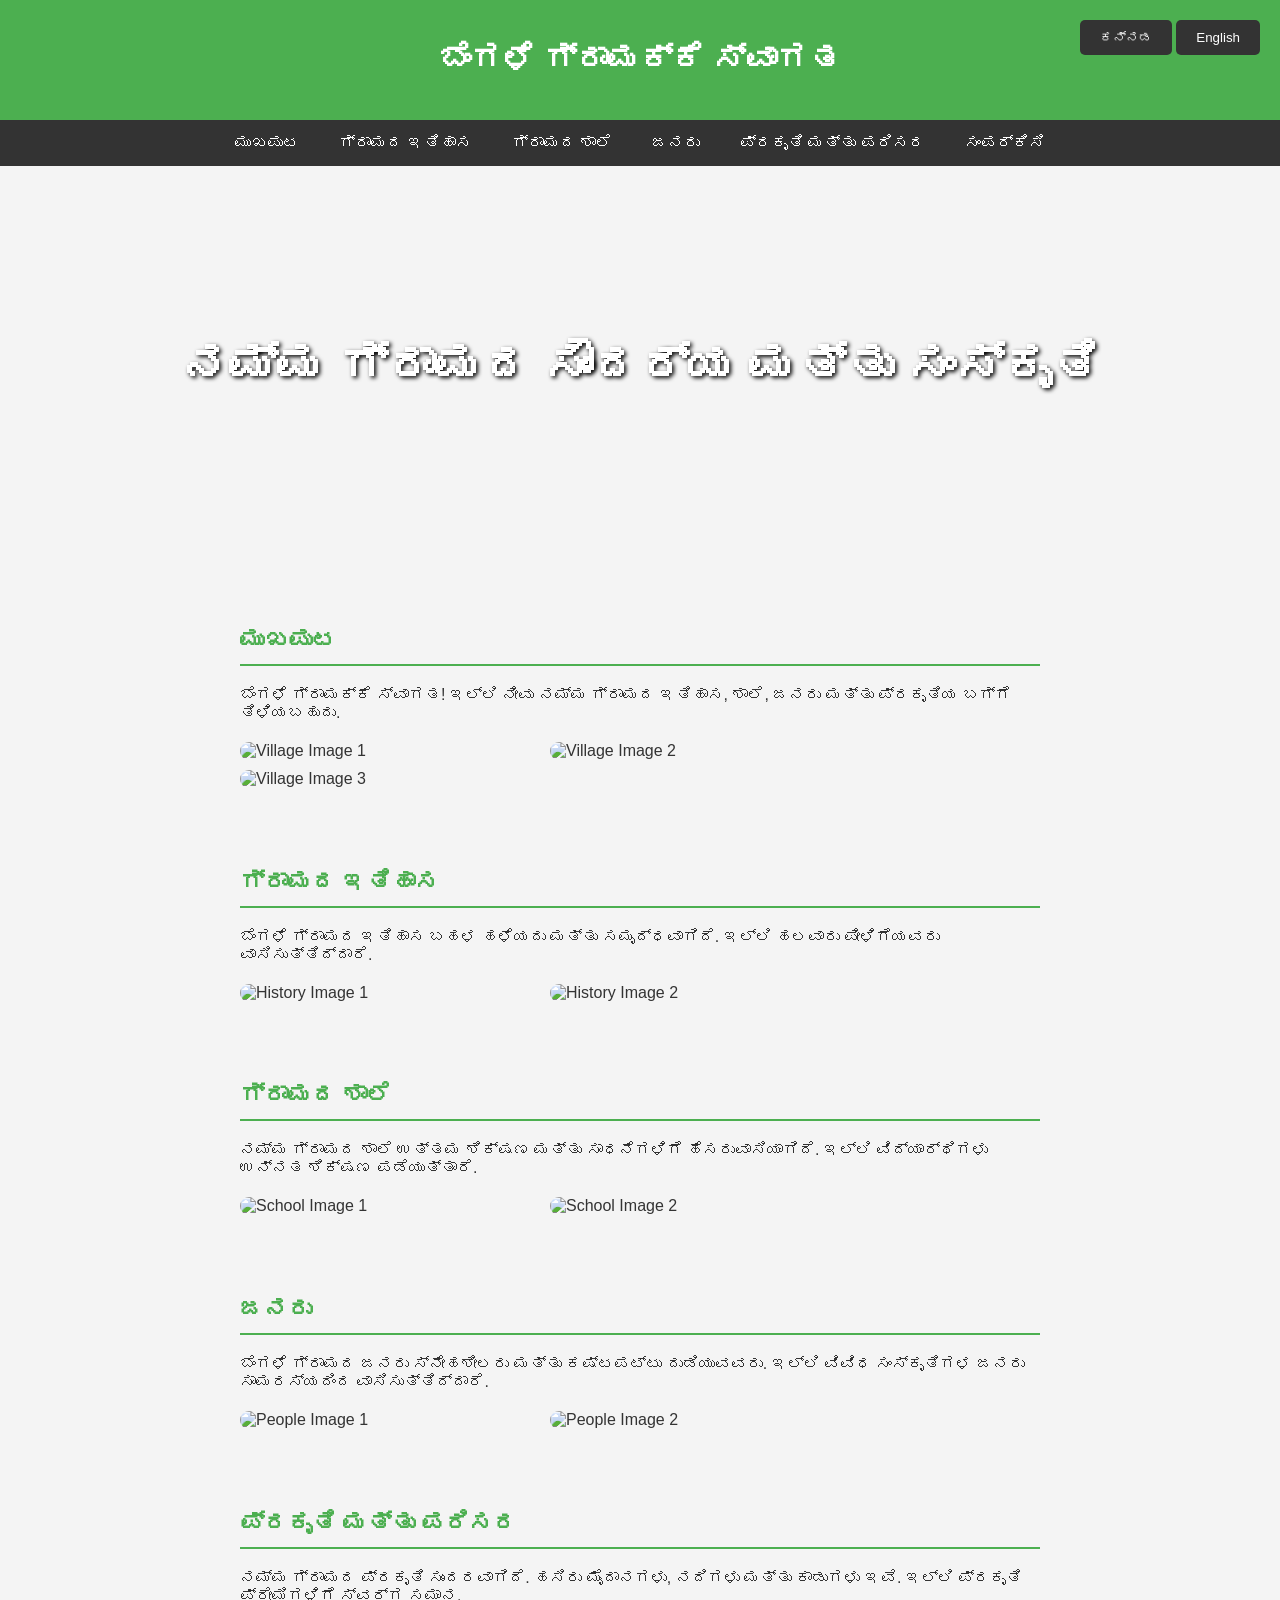
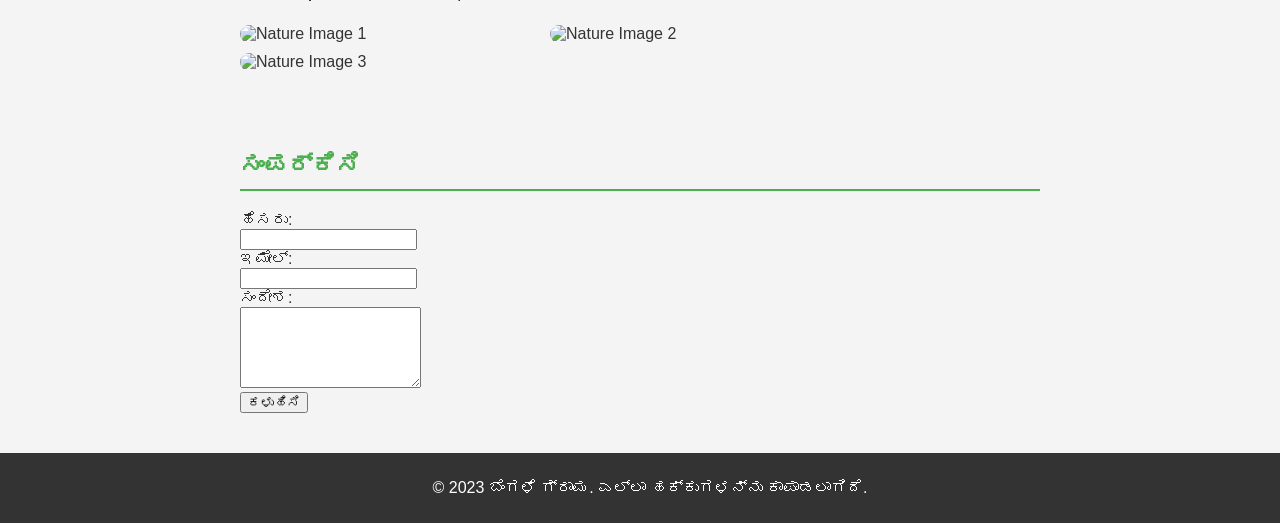
==== Bengle/index.html @ dea1bc37 "Update index.html" ====
<!DOCTYPE html>
<html lang="kn">
<head>
  <meta charset="UTF-8">
  <meta name="viewport" content="width=device-width, initial-scale=1.0">
  <title>ಬೆಂಗಳೆ ಗ್ರಾಮ | Bengale Village</title>
  <style>
    body {
      font-family: 'Noto Sans Kannada', sans-serif;
      margin: 0;
      padding: 0;
      background-color: #f4f4f4;
      color: #333;
    }
    header {
      background-color: #4CAF50;
      color: white;
      padding: 20px;
      text-align: center;
      position: relative;
    }
    .language-toggle {
      position: absolute;
      top: 20px;
      right: 20px;
    }
    .language-toggle button {
      background-color: #333;
      color: white;
      border: none;
      padding: 10px 20px;
      cursor: pointer;
      border-radius: 5px;
    }
    .language-toggle button:hover {
      background-color: #575757;
    }
    nav {
      display: flex;
      justify-content: center;
      background-color: #333;
      flex-wrap: wrap;
    }
    nav a {
      color: white;
      padding: 14px 20px;
      text-decoration: none;
      text-align: center;
    }
    nav a:hover {
      background-color: #575757;
    }
    .hero-image {
      background-image: url('https://via.placeholder.com/1200x400'); /* Replace with village image */
      height: 400px;
      background-size: cover;
      background-position: center;
      display: flex;
      align-items: center;
      justify-content: center;
      color: white;
      font-size: 2em;
      text-shadow: 2px 2px 4px #000;
    }
    section {
      padding: 20px;
      margin: 20px auto;
      max-width: 800px;
    }
    section h2 {
      color: #4CAF50;
      border-bottom: 2px solid #4CAF50;
      padding-bottom: 10px;
    }
    .image-grid {
      display: flex;
      flex-wrap: wrap;
      gap: 10px;
      margin-top: 20px;
    }
    .image-grid img {
      width: 100%;
      max-width: 300px;
      height: auto;
      border-radius: 10px;
    }
    footer {
      background-color: #333;
      color: white;
      text-align: center;
      padding: 10px;
      width: 100%;
    }
  </style>
</head>
<body>
  <header>
    <h1 id="welcome-title">ಬೆಂಗಳೆ ಗ್ರಾಮಕ್ಕೆ ಸ್ವಾಗತ</h1>
    <div class="language-toggle">
      <button onclick="toggleLanguage('kn')">ಕನ್ನಡ</button>
      <button onclick="toggleLanguage('en')">English</button>
    </div>
  </header>
  <nav>
    <a href="#home" id="nav-home">ಮುಖಪುಟ</a>
    <a href="#history" id="nav-history">ಗ್ರಾಮದ ಇತಿಹಾಸ</a>
    <a href="#school" id="nav-school">ಗ್ರಾಮದ ಶಾಲೆ</a>
    <a href="#people" id="nav-people">ಜನರು</a>
    <a href="#nature" id="nav-nature">ಪ್ರಕೃತಿ ಮತ್ತು ಪರಿಸರ</a>
    <a href="#contact" id="nav-contact">ಸಂಪರ್ಕಿಸಿ</a>
  </nav>
  <div class="hero-image">
    <h2 id="hero-text">ನಮ್ಮ ಗ್ರಾಮದ ಸೌಂದರ್ಯ ಮತ್ತು ಸಂಸ್ಕೃತಿ</h2>
  </div>
  <section id="home">
    <h2 id="home-title">ಮುಖಪುಟ</h2>
    <p id="home-text">ಬೆಂಗಲೆ ಗ್ರಾಮಕ್ಕೆ ಸ್ವಾಗತ! ಇಲ್ಲಿ ನೀವು ನಮ್ಮ ಗ್ರಾಮದ ಇತಿಹಾಸ, ಶಾಲೆ, ಜನರು ಮತ್ತು ಪ್ರಕೃತಿಯ ಬಗ್ಗೆ ತಿಳಿಯಬಹುದು.</p>
    <div class="image-grid">
      <img src="https://via.placeholder.com/300x200" alt="Village Image 1">
      <img src="https://via.placeholder.com/300x200" alt="Village Image 2">
      <img src="https://via.placeholder.com/300x200" alt="Village Image 3">
    </div>
  </section>
  <section id="history">
    <h2 id="history-title">ಗ್ರಾಮದ ಇತಿಹಾಸ</h2>
    <p id="history-text">ಬೆಂಗಳೆ ಗ್ರಾಮದ ಇತಿಹಾಸ ಬಹಳ ಹಳೆಯದು ಮತ್ತು ಸಮೃದ್ಧವಾಗಿದೆ. ಇಲ್ಲಿ ಹಲವಾರು ಪೀಳಿಗೆಯವರು ವಾಸಿಸುತ್ತಿದ್ದಾರೆ.</p>
    <div class="image-grid">
      <img src="https://via.placeholder.com/300x200" alt="History Image 1">
      <img src="https://via.placeholder.com/300x200" alt="History Image 2">
    </div>
  </section>
  <section id="school">
    <h2 id="school-title">ಗ್ರಾಮದ ಶಾಲೆ</h2>
    <p id="school-text">ನಮ್ಮ ಗ್ರಾಮದ ಶಾಲೆ ಉತ್ತಮ ಶಿಕ್ಷಣ ಮತ್ತು ಸಾಧನೆಗಳಿಗೆ ಹೆಸರುವಾಸಿಯಾಗಿದೆ. ಇಲ್ಲಿ ವಿದ್ಯಾರ್ಥಿಗಳು ಉನ್ನತ ಶಿಕ್ಷಣ ಪಡೆಯುತ್ತಾರೆ.</p>
    <div class="image-grid">
      <img src="https://via.placeholder.com/300x200" alt="School Image 1">
      <img src="https://via.placeholder.com/300x200" alt="School Image 2">
    </div>
  </section>
  <section id="people">
    <h2 id="people-title">ಜನರು</h2>
    <p id="people-text">ಬೆಂಗಳೆ  ಗ್ರಾಮದ ಜನರು ಸ್ನೇಹಶೀಲರು ಮತ್ತು ಕಷ್ಟಪಟ್ಟು ದುಡಿಯುವವರು. ಇಲ್ಲಿ ವಿವಿಧ ಸಂಸ್ಕೃತಿಗಳ ಜನರು ಸಾಮರಸ್ಯದಿಂದ ವಾಸಿಸುತ್ತಿದ್ದಾರೆ.</p>
    <div class="image-grid">
      <img src="https://via.placeholder.com/300x200" alt="People Image 1">
      <img src="https://via.placeholder.com/300x200" alt="People Image 2">
    </div>
  </section>
  <section id="nature">
    <h2 id="nature-title">ಪ್ರಕೃತಿ ಮತ್ತು ಪರಿಸರ</h2>
    <p id="nature-text">ನಮ್ಮ ಗ್ರಾಮದ ಪ್ರಕೃತಿ ಸುಂದರವಾಗಿದೆ. ಹಸಿರು ಮೈದಾನಗಳು, ನದಿಗಳು ಮತ್ತು ಕಾಡುಗಳು ಇವೆ. ಇಲ್ಲಿ ಪ್ರಕೃತಿ ಪ್ರೇಮಿಗಳಿಗೆ ಸ್ವರ್ಗ ಸಮಾನ.</p>
    <div class="image-grid">
      <img src="https://via.placeholder.com/300x200" alt="Nature Image 1">
      <img src="https://via.placeholder.com/300x200" alt="Nature Image 2">
      <img src="https://via.placeholder.com/300x200" alt="Nature Image 3">
    </div>
  </section>
  <section id="contact">
    <h2 id="contact-title">ಸಂಪರ್ಕಿಸಿ</h2>
    <form>
      <label for="name" id="label-name">ಹೆಸರು:</label><br>
      <input type="text" id="name" name="name" required><br>
      <label for="email" id="label-email">ಇಮೇಲ್:</label><br>
      <input type="email" id="email" name="email" required><br>
      <label for="message" id="label-message">ಸಂದೇಶ:</label><br>
      <textarea id="message" name="message" rows="5" required></textarea><br>
      <input type="submit" id="submit-button" value="ಕಳುಹಿಸಿ">
    </form>
  </section>
  <footer>
    <p id="footer-text">&copy; 2023 ಬೆಂಗಳೆ  ಗ್ರಾಮ. ಎಲ್ಲಾ ಹಕ್ಕುಗಳನ್ನು ಕಾಪಾಡಲಾಗಿದೆ.</p>
  </footer>

  <script>
    // Language content
    const content = {
      kn: {
        welcomeTitle: "ಬೆಂಗಳೆ ಗ್ರಾಮಕ್ಕೆ ಸ್ವಾಗತ",
        heroText: "ನಮ್ಮ ಗ್ರಾಮದ ಸೌಂದರ್ಯ ಮತ್ತು ಸಂಸ್ಕೃತಿ",
        navHome: "ಮುಖಪುಟ",
        navHistory: "ಗ್ರಾಮದ ಇತಿಹಾಸ",
        navSchool: "ಗ್ರಾಮದ ಶಾಲೆ",
        navPeople: "ಜನರು",
        navNature: "ಪ್ರಕೃತಿ ಮತ್ತು ಪರಿಸರ",
        navContact: "ಸಂಪರ್ಕಿಸಿ",
        homeTitle: "ಮುಖಪುಟ",
        homeText: "ಬೆಂಗಳೆ ಗ್ರಾಮಕ್ಕೆ ಸ್ವಾಗತ! ಇಲ್ಲಿ ನೀವು ನಮ್ಮ ಗ್ರಾಮದ ಇತಿಹಾಸ, ಶಾಲೆ, ಜನರು ಮತ್ತು ಪ್ರಕೃತಿಯ ಬಗ್ಗೆ ತಿಳಿಯಬಹುದು.",
        historyTitle: "ಗ್ರಾಮದ ಇತಿಹಾಸ",
        historyText: "ಬೆಂಗಳೆ ಗ್ರಾಮದ ಇತಿಹಾಸ ಬಹಳ ಹಳೆಯದು ಮತ್ತು ಸಮೃದ್ಧವಾಗಿದೆ. ಇಲ್ಲಿ ಹಲವಾರು ಪೀಳಿಗೆಯವರು ವಾಸಿಸುತ್ತಿದ್ದಾರೆ.",
        schoolTitle: "ಗ್ರಾಮದ ಶಾಲೆ",
        schoolText: "ನಮ್ಮ ಗ್ರಾಮದ ಶಾಲೆ ಉತ್ತಮ ಶಿಕ್ಷಣ ಮತ್ತು ಸಾಧನೆಗಳಿಗೆ ಹೆಸರುವಾಸಿಯಾಗಿದೆ. ಇಲ್ಲಿ ವಿದ್ಯಾರ್ಥಿಗಳು ಉನ್ನತ ಶಿಕ್ಷಣ ಪಡೆಯುತ್ತಾರೆ.",
        peopleTitle: "ಜನರು",
        peopleText: "ಬೆಂಗಳೆ ಗ್ರಾಮದ ಜನರು ಸ್ನೇಹಶೀಲರು ಮತ್ತು ಕಷ್ಟಪಟ್ಟು ದುಡಿಯುವವರು. ಇಲ್ಲಿ ವಿವಿಧ ಸಂಸ್ಕೃತಿಗಳ ಜನರು ಸಾಮರಸ್ಯದಿಂದ ವಾಸಿಸುತ್ತಿದ್ದಾರೆ.",
        natureTitle: "ಪ್ರಕೃತಿ ಮತ್ತು ಪರಿಸರ",
        natureText: "ನಮ್ಮ ಗ್ರಾಮದ ಪ್ರಕೃತಿ ಸುಂದರವಾಗಿದೆ. ಹಸಿರು ಮೈದಾನಗಳು, ನದಿಗಳು ಮತ್ತು ಕಾಡುಗಳು ಇವೆ. ಇಲ್ಲಿ ಪ್ರಕೃತಿ ಪ್ರೇಮಿಗಳಿಗೆ ಸ್ವರ್ಗ ಸಮಾನ.",
        contactTitle: "ಸಂಪರ್ಕಿಸಿ",
        labelName: "ಹೆಸರು:",
        labelEmail: "ಇಮೇಲ್:",
        labelMessage: "ಸಂದೇಶ:",
        submitButton: "ಕಳುಹಿಸಿ",
        footerText: "&copy; 2023 ಬೆಂಗಳೆ ಗ್ರಾಮ. ಎಲ್ಲಾ ಹಕ್ಕುಗಳನ್ನು ಕಾಪಾಡಲಾಗಿದೆ."
      },
      en: {
        welcomeTitle: "Welcome to Bengale Village",
        heroText: "The Beauty and Culture of Our Village",
        navHome: "Home",
        navHistory: "Village History",
        navSchool: "Village School",
        navPeople: "People",
        navNature: "Nature and Environment",
        navContact: "Contact Us",
        homeTitle: "Home",
        homeText: "Welcome to Bengale Village! Here you can learn about our village's history, school, people, and nature.",
        historyTitle: "Village History",
        historyText: "The history of Bengale Village is very old and rich. Many generations have lived here.",
        schoolTitle: "Village School",
        schoolText: "Our village school is renowned for its excellent education and achievements. Students receive high-quality education here.",
        peopleTitle: "People",
        peopleText: "The people of Bengale Village are friendly and hardworking. People from various cultures live here in harmony.",
        natureTitle: "Nature and Environment",
        natureText: "The nature of our village is beautiful. There are green fields, rivers, and forests. It's a paradise for nature lovers.",
        contactTitle: "Contact Us",
        labelName: "Name:",
        labelEmail: "Email:",
        labelMessage: "Message:",
        submitButton: "Submit",
        footerText: "&copy; 2023 Bengale Village. All rights reserved."
      }
    };

    // Function to toggle language
    function toggleLanguage(lang) {
      document.documentElement.lang = lang;
      document.getElementById("welcome-title").textContent = content[lang].welcomeTitle;
      document.getElementById("hero-text").textContent = content[lang].heroText;
      document.getElementById("nav-home").textContent = content[lang].navHome;
      document.getElementById("nav-history").textContent = content[lang].navHistory;
      document.getElementById("nav-school").textContent = content[lang].navSchool;
      document.getElementById("nav-people").textContent = content[lang].navPeople;
      document.getElementById("nav-nature").textContent = content[lang].navNature;
      document.getElementById("nav-contact").textContent = content[lang].navContact;
      document.getElementById("home-title").textContent = content[lang].homeTitle;
      document.getElementById("home-text").textContent = content[lang].homeText;
      document.getElementById("history-title").textContent = content[lang].historyTitle;
      document.getElementById("history-text").textContent = content[lang].historyText;
      document.getElementById("school-title").textContent = content[lang].schoolTitle;
      document.getElementById("school-text").textContent = content[lang].schoolText;
      document.getElementById("people-title").textContent = content[lang].peopleTitle;
      document.getElementById("people-text").textContent = content[lang].peopleText;
      document.getElementById("nature-title").textContent = content[lang].natureTitle;
      document.getElementById("nature-text").textContent = content[lang].natureText;
      document.getElementById("contact-title").textContent = content[lang].contactTitle;
      document.getElementById("label-name").textContent = content[lang].labelName;
      document.getElementById("label-email").textContent = content[lang].labelEmail;
      document.getElementById("label-message").textContent = content[lang].labelMessage;
      document.getElementById("submit-button").value = content[lang].submitButton;
      document.getElementById("footer-text").innerHTML = content[lang].footerText;
    }

    // Default language
    toggleLanguage('kn');
  </script>
</body>
</html>
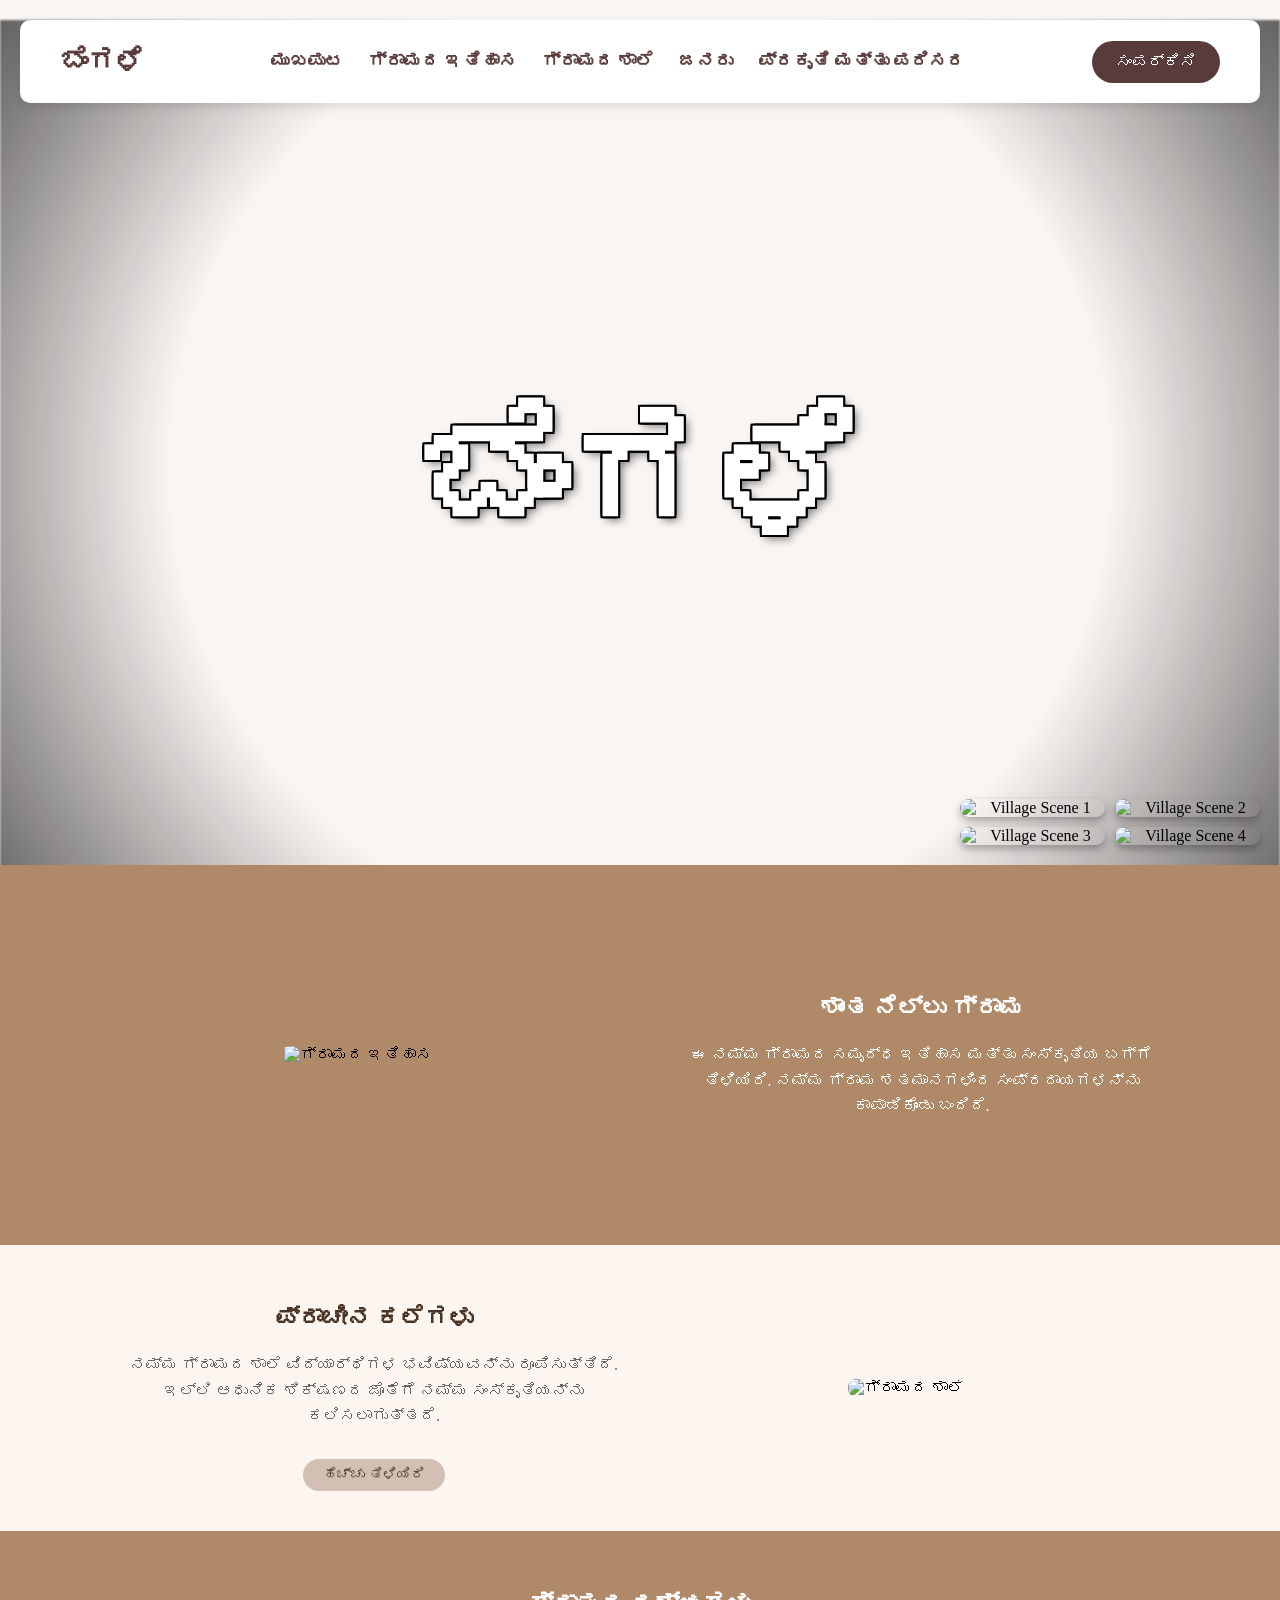
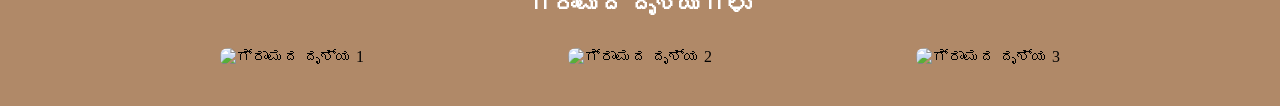
==== commit 5f1debef: "Rename index to index.html" ====
--- a/Bengle/index.html
+++ b/Bengle/index.html
@@ -1,263 +1,414 @@
 <!DOCTYPE html>
 <html lang="kn">
 <head>
-  <meta charset="UTF-8">
-  <meta name="viewport" content="width=device-width, initial-scale=1.0">
-  <title>ಬೆಂಗಳೆ ಗ್ರಾಮ | Bengale Village</title>
-  <style>
-    body {
-      font-family: 'Noto Sans Kannada', sans-serif;
-      margin: 0;
-      padding: 0;
-      background-color: #f4f4f4;
-      color: #333;
-    }
-    header {
-      background-color: #4CAF50;
-      color: white;
-      padding: 20px;
-      text-align: center;
-      position: relative;
-    }
-    .language-toggle {
-      position: absolute;
-      top: 20px;
-      right: 20px;
-    }
-    .language-toggle button {
-      background-color: #333;
-      color: white;
-      border: none;
-      padding: 10px 20px;
-      cursor: pointer;
-      border-radius: 5px;
-    }
-    .language-toggle button:hover {
-      background-color: #575757;
-    }
-    nav {
-      display: flex;
-      justify-content: center;
-      background-color: #333;
-      flex-wrap: wrap;
-    }
-    nav a {
-      color: white;
-      padding: 14px 20px;
-      text-decoration: none;
-      text-align: center;
-    }
-    nav a:hover {
-      background-color: #575757;
-    }
-    .hero-image {
-      background-image: url('https://via.placeholder.com/1200x400'); /* Replace with village image */
-      height: 400px;
-      background-size: cover;
-      background-position: center;
-      display: flex;
-      align-items: center;
-      justify-content: center;
-      color: white;
-      font-size: 2em;
-      text-shadow: 2px 2px 4px #000;
-    }
-    section {
-      padding: 20px;
-      margin: 20px auto;
-      max-width: 800px;
-    }
-    section h2 {
-      color: #4CAF50;
-      border-bottom: 2px solid #4CAF50;
-      padding-bottom: 10px;
-    }
-    .image-grid {
-      display: flex;
-      flex-wrap: wrap;
-      gap: 10px;
-      margin-top: 20px;
-    }
-    .image-grid img {
-      width: 100%;
-      max-width: 300px;
-      height: auto;
-      border-radius: 10px;
-    }
-    footer {
-      background-color: #333;
-      color: white;
-      text-align: center;
-      padding: 10px;
-      width: 100%;
-    }
-  </style>
+    <meta charset="UTF-8">
+    <meta name="viewport" content="width=device-width, initial-scale=1.0">
+    <title>ಬೆಂಗಳೆ - ನಮ್ಮ ಗ್ರಾಮದ ಸೌಂದರ್ಯ</title>
+    <link href="https://cdnjs.cloudflare.com/ajax/libs/playfair-display/4.0.0/playfair-display.css" rel="stylesheet">
+    <style>
+        body {
+            font-family: 'Playfair Display', serif;
+            margin: 0;
+            padding: 0;
+            background-color: #f9f5f3;
+            text-align: center;
+            position: relative;
+        }
+        
+        .background-image {
+            background: url('hero.jpg') no-repeat center center / cover;
+            position: absolute;
+            top: 0;
+            left: 0;
+            width: 100%;
+            height: 100vh;
+            z-index: -1;
+            filter: blur(1px) brightness(80%);
+        }
+        .background-image::after {
+            content: "";
+            position: absolute;
+            top: 0;
+            left: 0;
+            width: 100%;
+            height: 100%;
+            background: radial-gradient(circle, rgba(0, 0, 0, 0) 60%, rgba(0, 0, 0, 0.6) 100%);
+        }
+
+        .navbar {
+            display: flex;
+            justify-content: space-between;
+            align-items: center;
+            background: #fff;
+            padding: 15px 40px;
+            box-shadow: 0px 4px 10px rgba(0, 0, 0, 0.1);
+            border-radius: 10px;
+            margin: 20px;
+        }
+
+        .logo {
+            font-size: 28px;
+            font-weight: bold;
+            color: #5a3b3b;
+        }
+
+        .nav-links {
+            list-style: none;
+            display: flex;
+            gap: 25px;
+            padding: 0;
+        }
+
+        .nav-links li {
+            display: inline;
+        }
+
+        .nav-links a {
+            text-decoration: none;
+            color: #5a3b3b;
+            font-weight: bold;
+            font-size: 18px;
+        }
+
+        .btn {
+            background: #5a3b3b;
+            color: white;
+            border: none;
+            padding: 12px 24px;
+            cursor: pointer;
+            border-radius: 25px;
+            font-size: 16px;
+        }
+
+        .hero {
+            display: flex;
+            justify-content: center; /* Center horizontally */
+            align-items: center; /* Center vertically */
+            height: 78vh;
+            padding: 20px;
+            position: relative;
+        }
+
+        .hero-text {
+            font-size: 150px;
+            font-weight: bold;
+            color: #fff;
+            text-shadow: 
+                2px 2px 0 #000,
+                -2px -2px 0 #000,
+                2px -2px 0 #000,
+                -2px 2px 0 #000,
+                0 2px 0 #000,
+                2px 0 0 #000,
+                0 -2px 0 #000,
+                -2px 0 0 #000,
+                4px 4px 8px rgba(0,0,0,0.5); 
+            backdrop-filter: blur(1px);
+            text-align:left; /* Ensure text is centered */
+            margin-bottom: 20px;
+        }
+
+        .photo-grid {
+            display: grid;
+            grid-template-columns: repeat(2, 1fr);
+            gap: 10px;
+            position: absolute;
+            bottom: 20px;
+            right: 20px;
+            width: 300px;
+        }
+
+        .photo-grid img {
+            width: 100%;
+            height: auto;
+            border-radius: 10px;
+            box-shadow: 0 4px 8px rgba(0, 0, 0, 0.3);
+        }
+
+        /* Mobile menu button */
+        .menu-btn {
+            display: none;
+            background: none;
+            border: none;
+            font-size: 24px;
+            cursor: pointer;
+            color: #5a3b3b;
+        }
+
+        /* Responsive Design */
+        @media screen and (max-width: 1024px) {
+            .nav-links {
+                gap: 15px;
+            }
+            
+            .nav-links a {
+                font-size: 16px;
+            }
+            
+            .hero-text {
+                font-size: 64px;
+            }
+        }
+
+        @media screen and (max-width: 768px) {
+            .navbar {
+                padding: 15px 20px;
+                margin: 10px;
+            }
+
+            .menu-btn {
+                display: block;
+            }
+            .hero{
+                height: 70vh;
+            }
+
+            .nav-links {
+                display: none;
+                position: absolute;
+                top: 80px;
+                left: 0;
+                right: 0;
+                background: white;
+                flex-direction: column;
+                padding: 20px;
+                gap: 20px;
+                box-shadow: 0 4px 8px rgba(0,0,0,0.1);
+                border-radius: 0 0 10px 10px;
+            }
+
+            .nav-links.active {
+                display: flex;
+            }
+
+            .hero-text {
+                font-size: 90px;
+                left: 10px;
+                right: 10px;
+                text-align: center;
+            }
+
+            .photo-grid {
+                width: 200px;
+                right: 10px;
+            }
+
+            .btn {
+                padding: 8px 16px;
+                font-size: 14px;
+            }
+        }
+
+        @media screen and (max-width: 480px) {
+            .hero-text {
+                font-size: 36px;
+                padding: 10px 15px;
+            }
+
+            .photo-grid {
+                width: 150px;
+                gap: 5px;
+            }
+
+            .logo {
+                font-size: 24px;
+            }
+        }
+        .top-section {
+            background-color: #b08968;
+            padding: 40px 10%;
+            display: flex;
+            align-items: center;
+            justify-content: space-between;
+            min-height: 300px;
+        }
+
+        .section-image {
+            width: 45%;
+        }
+
+        .section-image img {
+            width: 100%;
+            height: auto;
+            border-radius: 4px;
+        }
+
+        .section-content {
+            width: 45%;
+            color: white;
+        }
+
+        .section-content h2 {
+            font-size: 24px;
+            margin-bottom: 20px;
+        }
+
+        .section-content p {
+            line-height: 1.6;
+        }
+
+        /* Middle Section */
+        .middle-section {
+            background-color: #fdf6f0;
+            padding: 40px 10%;
+            display: flex;
+            align-items: center;
+            gap: 40px;
+        }
+
+        .middle-content {
+            flex: 1;
+        }
+
+        .middle-content h2 {
+            color: #4a3426;
+            font-size: 24px;
+            margin-bottom: 20px;
+        }
+
+        .middle-content p {
+            color: #666;
+            line-height: 1.6;
+            margin-bottom: 30px;
+        }
+
+        .middle-image {
+            flex: 1;
+        }
+
+        .middle-image img {
+            width: 100%;
+            height: auto;
+            border-radius: 8px;
+        }
+
+        .view-more {
+            display: inline-block;
+            padding: 8px 20px;
+            background-color: #d4c0b3;
+            color: #4a3426;
+            text-decoration: none;
+            border-radius: 20px;
+            font-size: 14px;
+        }
+
+        /* Gallery Section */
+        .gallery-section {
+            background-color: #b08968;
+            padding: 40px 10%;
+        }
+
+        .gallery-title {
+            text-align: center;
+            color: white;
+            margin-bottom: 30px;
+        }
+
+        .gallery-grid {
+            display: grid;
+            grid-template-columns: repeat(3, 1fr);
+            gap: 20px;
+        }
+
+        .gallery-item img {
+            width: 100%;
+            height: auto;
+            border-radius: 8px;
+        }
+
+        @media (max-width: 768px) {
+            .top-section, .middle-section {
+                flex-direction: column;
+                padding: 20px;
+            }
+
+            .section-image, .section-content,
+            .middle-image, .middle-content {
+                width: 100%;
+            }
+
+            .gallery-grid {
+                grid-template-columns: repeat(2, 1fr);
+            }
+        }
+
+        @media (max-width: 480px) {
+            .gallery-grid {
+                grid-template-columns: 1fr;
+            }
+        }
+    </style>
 </head>
 <body>
-  <header>
-    <h1 id="welcome-title">ಬೆಂಗಳೆ ಗ್ರಾಮಕ್ಕೆ ಸ್ವಾಗತ</h1>
-    <div class="language-toggle">
-      <button onclick="toggleLanguage('kn')">ಕನ್ನಡ</button>
-      <button onclick="toggleLanguage('en')">English</button>
-    </div>
-  </header>
-  <nav>
-    <a href="#home" id="nav-home">ಮುಖಪುಟ</a>
-    <a href="#history" id="nav-history">ಗ್ರಾಮದ ಇತಿಹಾಸ</a>
-    <a href="#school" id="nav-school">ಗ್ರಾಮದ ಶಾಲೆ</a>
-    <a href="#people" id="nav-people">ಜನರು</a>
-    <a href="#nature" id="nav-nature">ಪ್ರಕೃತಿ ಮತ್ತು ಪರಿಸರ</a>
-    <a href="#contact" id="nav-contact">ಸಂಪರ್ಕಿಸಿ</a>
-  </nav>
-  <div class="hero-image">
-    <h2 id="hero-text">ನಮ್ಮ ಗ್ರಾಮದ ಸೌಂದರ್ಯ ಮತ್ತು ಸಂಸ್ಕೃತಿ</h2>
-  </div>
-  <section id="home">
-    <h2 id="home-title">ಮುಖಪುಟ</h2>
-    <p id="home-text">ಬೆಂಗಲೆ ಗ್ರಾಮಕ್ಕೆ ಸ್ವಾಗತ! ಇಲ್ಲಿ ನೀವು ನಮ್ಮ ಗ್ರಾಮದ ಇತಿಹಾಸ, ಶಾಲೆ, ಜನರು ಮತ್ತು ಪ್ರಕೃತಿಯ ಬಗ್ಗೆ ತಿಳಿಯಬಹುದು.</p>
-    <div class="image-grid">
-      <img src="https://via.placeholder.com/300x200" alt="Village Image 1">
-      <img src="https://via.placeholder.com/300x200" alt="Village Image 2">
-      <img src="https://via.placeholder.com/300x200" alt="Village Image 3">
-    </div>
-  </section>
-  <section id="history">
-    <h2 id="history-title">ಗ್ರಾಮದ ಇತಿಹಾಸ</h2>
-    <p id="history-text">ಬೆಂಗಳೆ ಗ್ರಾಮದ ಇತಿಹಾಸ ಬಹಳ ಹಳೆಯದು ಮತ್ತು ಸಮೃದ್ಧವಾಗಿದೆ. ಇಲ್ಲಿ ಹಲವಾರು ಪೀಳಿಗೆಯವರು ವಾಸಿಸುತ್ತಿದ್ದಾರೆ.</p>
-    <div class="image-grid">
-      <img src="https://via.placeholder.com/300x200" alt="History Image 1">
-      <img src="https://via.placeholder.com/300x200" alt="History Image 2">
-    </div>
-  </section>
-  <section id="school">
-    <h2 id="school-title">ಗ್ರಾಮದ ಶಾಲೆ</h2>
-    <p id="school-text">ನಮ್ಮ ಗ್ರಾಮದ ಶಾಲೆ ಉತ್ತಮ ಶಿಕ್ಷಣ ಮತ್ತು ಸಾಧನೆಗಳಿಗೆ ಹೆಸರುವಾಸಿಯಾಗಿದೆ. ಇಲ್ಲಿ ವಿದ್ಯಾರ್ಥಿಗಳು ಉನ್ನತ ಶಿಕ್ಷಣ ಪಡೆಯುತ್ತಾರೆ.</p>
-    <div class="image-grid">
-      <img src="https://via.placeholder.com/300x200" alt="School Image 1">
-      <img src="https://via.placeholder.com/300x200" alt="School Image 2">
-    </div>
-  </section>
-  <section id="people">
-    <h2 id="people-title">ಜನರು</h2>
-    <p id="people-text">ಬೆಂಗಳೆ  ಗ್ರಾಮದ ಜನರು ಸ್ನೇಹಶೀಲರು ಮತ್ತು ಕಷ್ಟಪಟ್ಟು ದುಡಿಯುವವರು. ಇಲ್ಲಿ ವಿವಿಧ ಸಂಸ್ಕೃತಿಗಳ ಜನರು ಸಾಮರಸ್ಯದಿಂದ ವಾಸಿಸುತ್ತಿದ್ದಾರೆ.</p>
-    <div class="image-grid">
-      <img src="https://via.placeholder.com/300x200" alt="People Image 1">
-      <img src="https://via.placeholder.com/300x200" alt="People Image 2">
-    </div>
-  </section>
-  <section id="nature">
-    <h2 id="nature-title">ಪ್ರಕೃತಿ ಮತ್ತು ಪರಿಸರ</h2>
-    <p id="nature-text">ನಮ್ಮ ಗ್ರಾಮದ ಪ್ರಕೃತಿ ಸುಂದರವಾಗಿದೆ. ಹಸಿರು ಮೈದಾನಗಳು, ನದಿಗಳು ಮತ್ತು ಕಾಡುಗಳು ಇವೆ. ಇಲ್ಲಿ ಪ್ರಕೃತಿ ಪ್ರೇಮಿಗಳಿಗೆ ಸ್ವರ್ಗ ಸಮಾನ.</p>
-    <div class="image-grid">
-      <img src="https://via.placeholder.com/300x200" alt="Nature Image 1">
-      <img src="https://via.placeholder.com/300x200" alt="Nature Image 2">
-      <img src="https://via.placeholder.com/300x200" alt="Nature Image 3">
-    </div>
-  </section>
-  <section id="contact">
-    <h2 id="contact-title">ಸಂಪರ್ಕಿಸಿ</h2>
-    <form>
-      <label for="name" id="label-name">ಹೆಸರು:</label><br>
-      <input type="text" id="name" name="name" required><br>
-      <label for="email" id="label-email">ಇಮೇಲ್:</label><br>
-      <input type="email" id="email" name="email" required><br>
-      <label for="message" id="label-message">ಸಂದೇಶ:</label><br>
-      <textarea id="message" name="message" rows="5" required></textarea><br>
-      <input type="submit" id="submit-button" value="ಕಳುಹಿಸಿ">
-    </form>
-  </section>
-  <footer>
-    <p id="footer-text">&copy; 2023 ಬೆಂಗಳೆ  ಗ್ರಾಮ. ಎಲ್ಲಾ ಹಕ್ಕುಗಳನ್ನು ಕಾಪಾಡಲಾಗಿದೆ.</p>
-  </footer>
-
-  <script>
-    // Language content
-    const content = {
-      kn: {
-        welcomeTitle: "ಬೆಂಗಳೆ ಗ್ರಾಮಕ್ಕೆ ಸ್ವಾಗತ",
-        heroText: "ನಮ್ಮ ಗ್ರಾಮದ ಸೌಂದರ್ಯ ಮತ್ತು ಸಂಸ್ಕೃತಿ",
-        navHome: "ಮುಖಪುಟ",
-        navHistory: "ಗ್ರಾಮದ ಇತಿಹಾಸ",
-        navSchool: "ಗ್ರಾಮದ ಶಾಲೆ",
-        navPeople: "ಜನರು",
-        navNature: "ಪ್ರಕೃತಿ ಮತ್ತು ಪರಿಸರ",
-        navContact: "ಸಂಪರ್ಕಿಸಿ",
-        homeTitle: "ಮುಖಪುಟ",
-        homeText: "ಬೆಂಗಳೆ ಗ್ರಾಮಕ್ಕೆ ಸ್ವಾಗತ! ಇಲ್ಲಿ ನೀವು ನಮ್ಮ ಗ್ರಾಮದ ಇತಿಹಾಸ, ಶಾಲೆ, ಜನರು ಮತ್ತು ಪ್ರಕೃತಿಯ ಬಗ್ಗೆ ತಿಳಿಯಬಹುದು.",
-        historyTitle: "ಗ್ರಾಮದ ಇತಿಹಾಸ",
-        historyText: "ಬೆಂಗಳೆ ಗ್ರಾಮದ ಇತಿಹಾಸ ಬಹಳ ಹಳೆಯದು ಮತ್ತು ಸಮೃದ್ಧವಾಗಿದೆ. ಇಲ್ಲಿ ಹಲವಾರು ಪೀಳಿಗೆಯವರು ವಾಸಿಸುತ್ತಿದ್ದಾರೆ.",
-        schoolTitle: "ಗ್ರಾಮದ ಶಾಲೆ",
-        schoolText: "ನಮ್ಮ ಗ್ರಾಮದ ಶಾಲೆ ಉತ್ತಮ ಶಿಕ್ಷಣ ಮತ್ತು ಸಾಧನೆಗಳಿಗೆ ಹೆಸರುವಾಸಿಯಾಗಿದೆ. ಇಲ್ಲಿ ವಿದ್ಯಾರ್ಥಿಗಳು ಉನ್ನತ ಶಿಕ್ಷಣ ಪಡೆಯುತ್ತಾರೆ.",
-        peopleTitle: "ಜನರು",
-        peopleText: "ಬೆಂಗಳೆ ಗ್ರಾಮದ ಜನರು ಸ್ನೇಹಶೀಲರು ಮತ್ತು ಕಷ್ಟಪಟ್ಟು ದುಡಿಯುವವರು. ಇಲ್ಲಿ ವಿವಿಧ ಸಂಸ್ಕೃತಿಗಳ ಜನರು ಸಾಮರಸ್ಯದಿಂದ ವಾಸಿಸುತ್ತಿದ್ದಾರೆ.",
-        natureTitle: "ಪ್ರಕೃತಿ ಮತ್ತು ಪರಿಸರ",
-        natureText: "ನಮ್ಮ ಗ್ರಾಮದ ಪ್ರಕೃತಿ ಸುಂದರವಾಗಿದೆ. ಹಸಿರು ಮೈದಾನಗಳು, ನದಿಗಳು ಮತ್ತು ಕಾಡುಗಳು ಇವೆ. ಇಲ್ಲಿ ಪ್ರಕೃತಿ ಪ್ರೇಮಿಗಳಿಗೆ ಸ್ವರ್ಗ ಸಮಾನ.",
-        contactTitle: "ಸಂಪರ್ಕಿಸಿ",
-        labelName: "ಹೆಸರು:",
-        labelEmail: "ಇಮೇಲ್:",
-        labelMessage: "ಸಂದೇಶ:",
-        submitButton: "ಕಳುಹಿಸಿ",
-        footerText: "&copy; 2023 ಬೆಂಗಳೆ ಗ್ರಾಮ. ಎಲ್ಲಾ ಹಕ್ಕುಗಳನ್ನು ಕಾಪಾಡಲಾಗಿದೆ."
-      },
-      en: {
-        welcomeTitle: "Welcome to Bengale Village",
-        heroText: "The Beauty and Culture of Our Village",
-        navHome: "Home",
-        navHistory: "Village History",
-        navSchool: "Village School",
-        navPeople: "People",
-        navNature: "Nature and Environment",
-        navContact: "Contact Us",
-        homeTitle: "Home",
-        homeText: "Welcome to Bengale Village! Here you can learn about our village's history, school, people, and nature.",
-        historyTitle: "Village History",
-        historyText: "The history of Bengale Village is very old and rich. Many generations have lived here.",
-        schoolTitle: "Village School",
-        schoolText: "Our village school is renowned for its excellent education and achievements. Students receive high-quality education here.",
-        peopleTitle: "People",
-        peopleText: "The people of Bengale Village are friendly and hardworking. People from various cultures live here in harmony.",
-        natureTitle: "Nature and Environment",
-        natureText: "The nature of our village is beautiful. There are green fields, rivers, and forests. It's a paradise for nature lovers.",
-        contactTitle: "Contact Us",
-        labelName: "Name:",
-        labelEmail: "Email:",
-        labelMessage: "Message:",
-        submitButton: "Submit",
-        footerText: "&copy; 2023 Bengale Village. All rights reserved."
-      }
-    };
-
-    // Function to toggle language
-    function toggleLanguage(lang) {
-      document.documentElement.lang = lang;
-      document.getElementById("welcome-title").textContent = content[lang].welcomeTitle;
-      document.getElementById("hero-text").textContent = content[lang].heroText;
-      document.getElementById("nav-home").textContent = content[lang].navHome;
-      document.getElementById("nav-history").textContent = content[lang].navHistory;
-      document.getElementById("nav-school").textContent = content[lang].navSchool;
-      document.getElementById("nav-people").textContent = content[lang].navPeople;
-      document.getElementById("nav-nature").textContent = content[lang].navNature;
-      document.getElementById("nav-contact").textContent = content[lang].navContact;
-      document.getElementById("home-title").textContent = content[lang].homeTitle;
-      document.getElementById("home-text").textContent = content[lang].homeText;
-      document.getElementById("history-title").textContent = content[lang].historyTitle;
-      document.getElementById("history-text").textContent = content[lang].historyText;
-      document.getElementById("school-title").textContent = content[lang].schoolTitle;
-      document.getElementById("school-text").textContent = content[lang].schoolText;
-      document.getElementById("people-title").textContent = content[lang].peopleTitle;
-      document.getElementById("people-text").textContent = content[lang].peopleText;
-      document.getElementById("nature-title").textContent = content[lang].natureTitle;
-      document.getElementById("nature-text").textContent = content[lang].natureText;
-      document.getElementById("contact-title").textContent = content[lang].contactTitle;
-      document.getElementById("label-name").textContent = content[lang].labelName;
-      document.getElementById("label-email").textContent = content[lang].labelEmail;
-      document.getElementById("label-message").textContent = content[lang].labelMessage;
-      document.getElementById("submit-button").value = content[lang].submitButton;
-      document.getElementById("footer-text").innerHTML = content[lang].footerText;
-    }
-
-    // Default language
-    toggleLanguage('kn');
-  </script>
+    <div class="background-image"></div>
+    <nav class="navbar">
+        <div class="logo">ಬೆಂಗಳೆ</div>
+        <button class="menu-btn">☰</button>
+        <ul class="nav-links">
+            <li><a href="#">ಮುಖಪುಟ</a></li>
+            <li><a href="#">ಗ್ರಾಮದ ಇತಿಹಾಸ</a></li>
+            <li><a href="#">ಗ್ರಾಮದ ಶಾಲೆ</a></li>
+            <li><a href="#">ಜನರು</a></li>
+            <li><a href="#">ಪ್ರಕೃತಿ ಮತ್ತು ಪರಿಸರ</a></li>
+        </ul>
+        <button class="btn">ಸಂಪರ್ಕಿಸಿ</button>
+    </nav>
+    <header class="hero">
+        <div class="hero-text">ಬೆಂಗಳೆ</div>
+        <div class="photo-grid">
+            <img src="./history.jpg" alt="Village Scene 1">
+            <img src="./history.jpg" alt="Village Scene 2">
+            <img src="./history.jpg" alt="Village Scene 3">
+            <img src="./history.jpg" alt="Village Scene 4">
+        </div>
+    </header>
+    <section class="top-section">
+        <div class="section-image">
+            <img src="/api/placeholder/600/400" alt="ಗ್ರಾಮದ ಇತಿಹಾಸ">
+        </div>
+        <div class="section-content">
+            <h2>ಶಾಂತ ನೆಲ್ಲು ಗ್ರಾಮ</h2>
+            <p>ಈ ನಮ್ಮ ಗ್ರಾಮದ ಸಮೃದ್ಧ ಇತಿಹಾಸ ಮತ್ತು ಸಂಸ್ಕೃತಿಯ ಬಗ್ಗೆ ತಿಳಿಯಿರಿ. ನಮ್ಮ ಗ್ರಾಮ ಶತಮಾನಗಳಿಂದ ಸಂಪ್ರದಾಯಗಳನ್ನು ಕಾಪಾಡಿಕೊಂಡು ಬಂದಿದೆ.</p>
+        </div>
+    </section>
+
+    <!-- Middle Section - School -->
+    <section class="middle-section">
+        <div class="middle-content">
+            <h2>ಪ್ರಾಚೀನ ಕಲೆಗಳು</h2>
+            <p>ನಮ್ಮ ಗ್ರಾಮದ ಶಾಲೆ ವಿದ್ಯಾರ್ಥಿಗಳ ಭವಿಷ್ಯವನ್ನು ರೂಪಿಸುತ್ತಿದೆ. ಇಲ್ಲಿ ಆಧುನಿಕ ಶಿಕ್ಷಣದ ಜೊತೆಗೆ ನಮ್ಮ ಸಂಸ್ಕೃತಿಯನ್ನು ಕಲಿಸಲಾಗುತ್ತದೆ.</p>
+            <a href="#" class="view-more">ಹೆಚ್ಚು ತಿಳಿಯಿರಿ</a>
+        </div>
+        <div class="middle-image">
+            <img src="/api/placeholder/600/400" alt="ಗ್ರಾಮದ ಶಾಲೆ">
+        </div>
+    </section>
+
+    <!-- Gallery Section -->
+    <section class="gallery-section">
+        <div class="gallery-title">
+            <h2>ಗ್ರಾಮದ ದೃಶ್ಯಗಳು</h2>
+        </div>
+        <div class="gallery-grid">
+            <div class="gallery-item">
+                <img src="/api/placeholder/400/300" alt="ಗ್ರಾಮದ ದೃಶ್ಯ 1">
+            </div>
+            <div class="gallery-item">
+                <img src="/api/placeholder/400/300" alt="ಗ್ರಾಮದ ದೃಶ್ಯ 2">
+            </div>
+            <div class="gallery-item">
+                <img src="/api/placeholder/400/300" alt="ಗ್ರಾಮದ ದೃಶ್ಯ 3">
+            </div>
+        </div>
+    </section>
+
+    <script>
+        const menuBtn = document.querySelector('.menu-btn');
+        const navLinks = document.querySelector('.nav-links');
+
+        menuBtn.addEventListener('click', () => {
+            navLinks.classList.toggle('active');
+        });
+    </script>
 </body>
-</html>+</html>
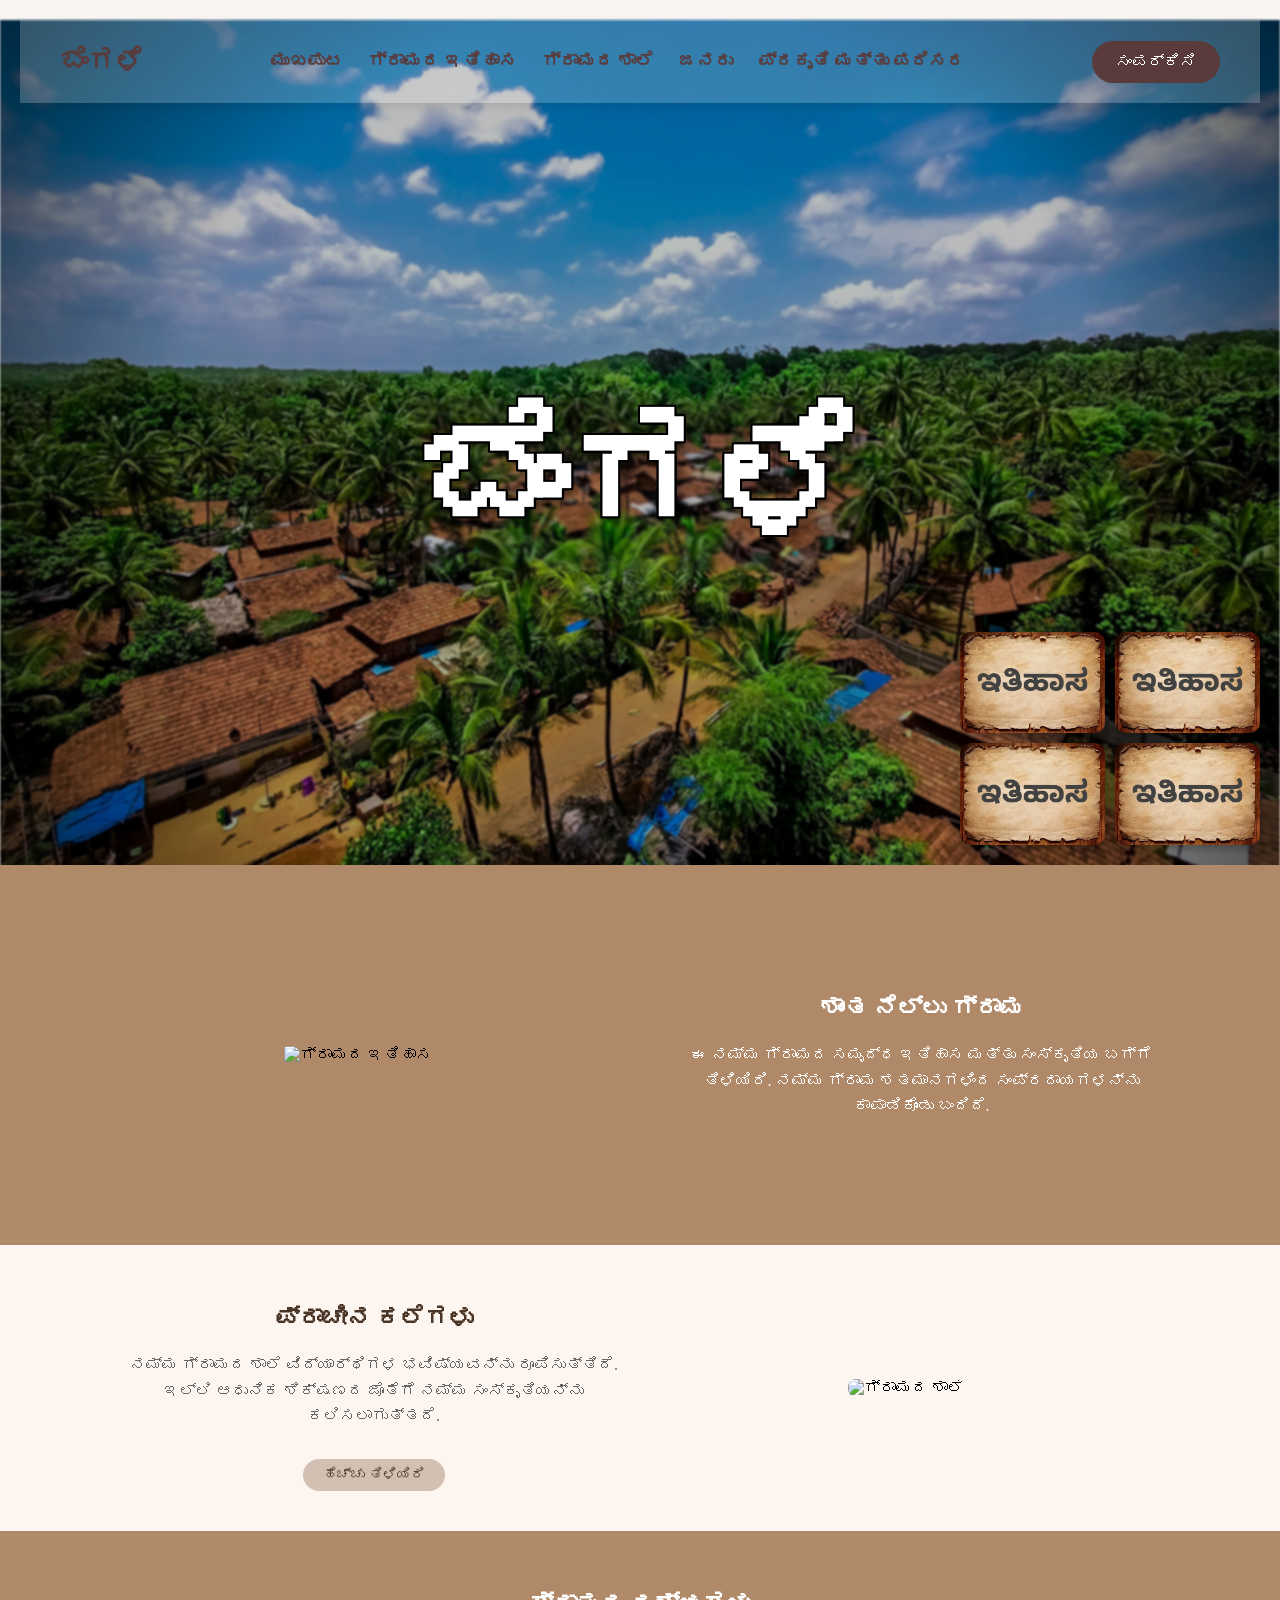
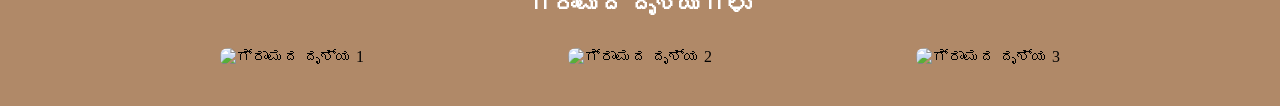
==== commit e62b95e3: "Update index.html" ====
--- a/Bengle/index.html
+++ b/Bengle/index.html
@@ -39,11 +39,12 @@
             display: flex;
             justify-content: space-between;
             align-items: center;
-            background: #fff;
             padding: 15px 40px;
             box-shadow: 0px 4px 10px rgba(0, 0, 0, 0.1);
-            border-radius: 10px;
+            border-radius: 1px solid rgba(255,255,255,0.3);
             margin: 20px;
+            background:rgba(255,255,255,0.2);
+            z-index:1;
         }
 
         .logo {
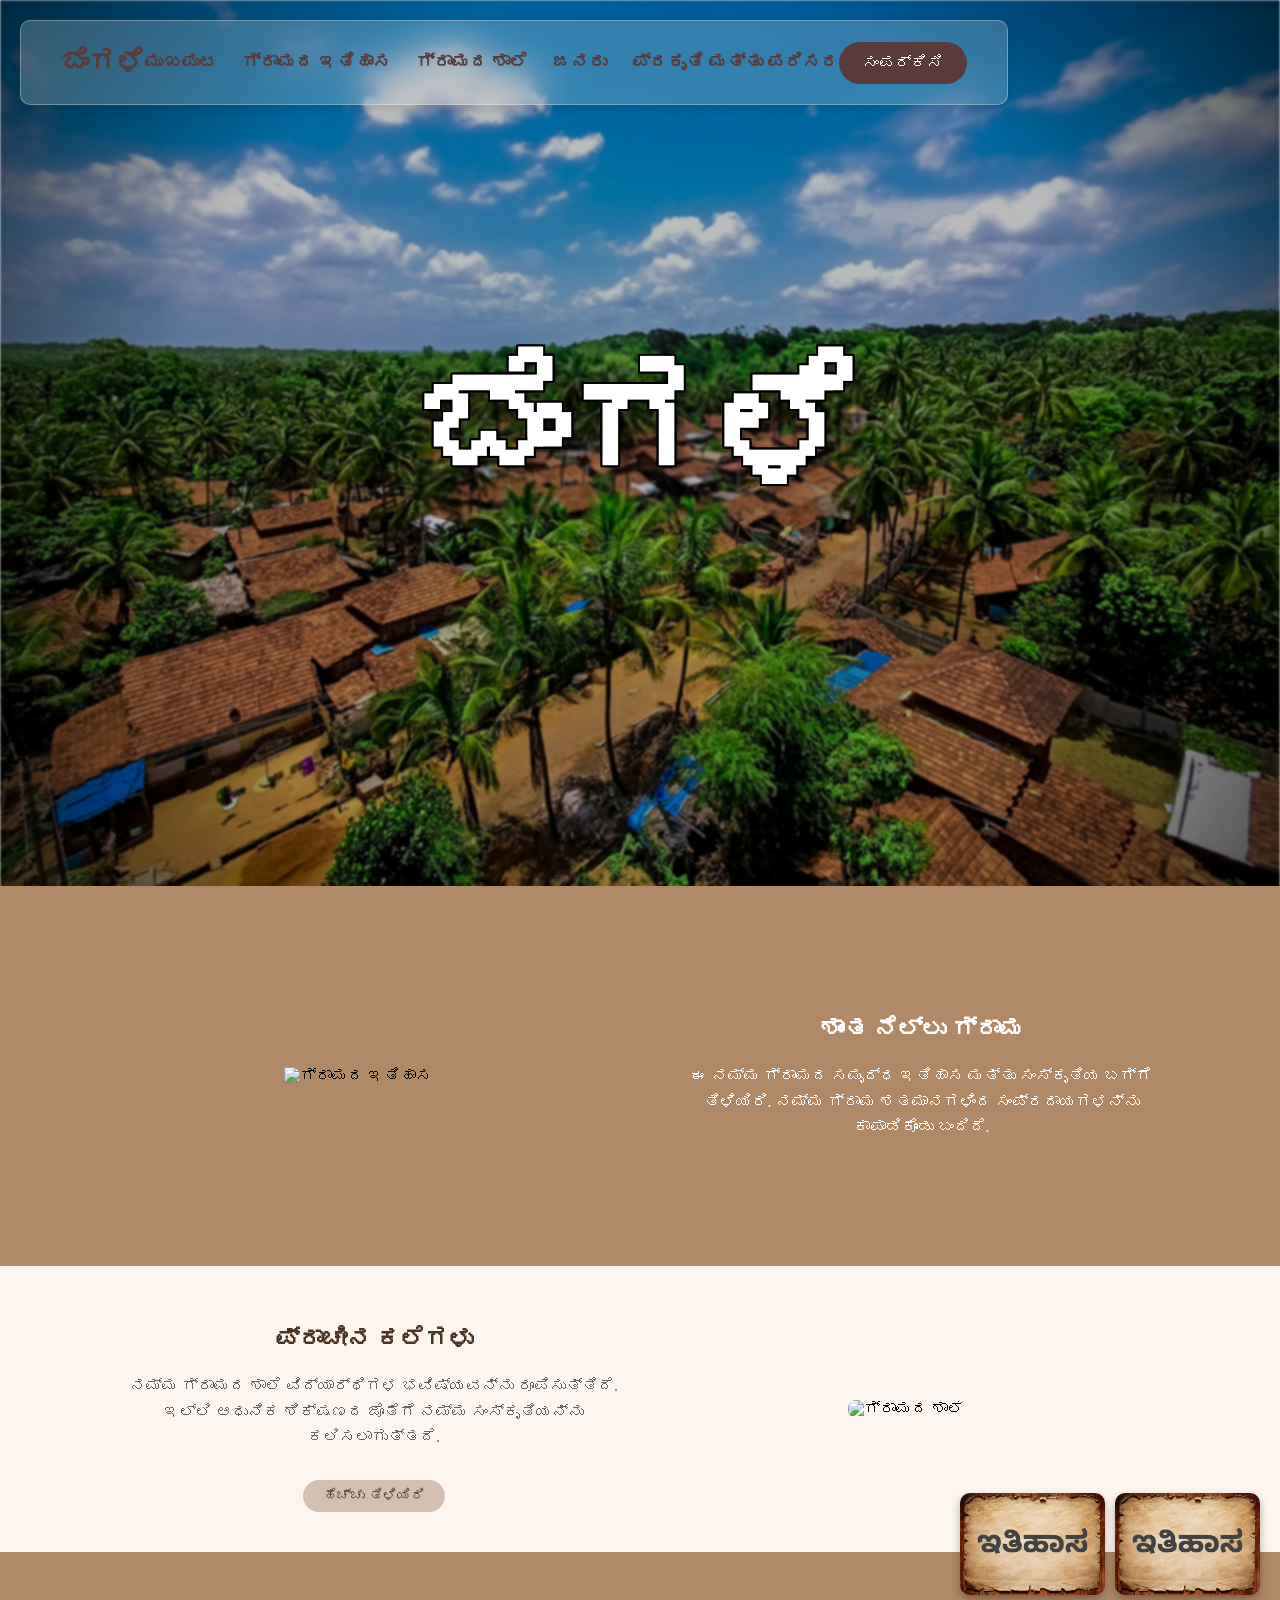
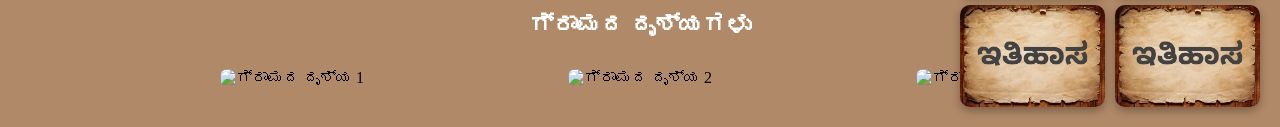
==== commit ed26e058: "Update index.html" ====
--- a/Bengle/index.html
+++ b/Bengle/index.html
@@ -39,10 +39,15 @@
             display: flex;
             justify-content: space-between;
             align-items: center;
+             backdrop-filter: blur(20px);
+            -webkit-backdrop-filter: blur(10px);
+              backdrop-filter: blur(10px);
             padding: 15px 40px;
             box-shadow: 0px 4px 10px rgba(0, 0, 0, 0.1);
-            border-radius: 1px solid rgba(255,255,255,0.3);
+            border: 1px solid rgba(255,255,255,0.3);
+            border-radius:10px;
             margin: 20px;
+            position:fixed;
             background:rgba(255,255,255,0.2);
             z-index:1;
         }
@@ -85,9 +90,8 @@
             display: flex;
             justify-content: center; /* Center horizontally */
             align-items: center; /* Center vertically */
-            height: 78vh;
+            height: 94vh;
             padding: 20px;
-            position: relative;
         }
 
         .hero-text {
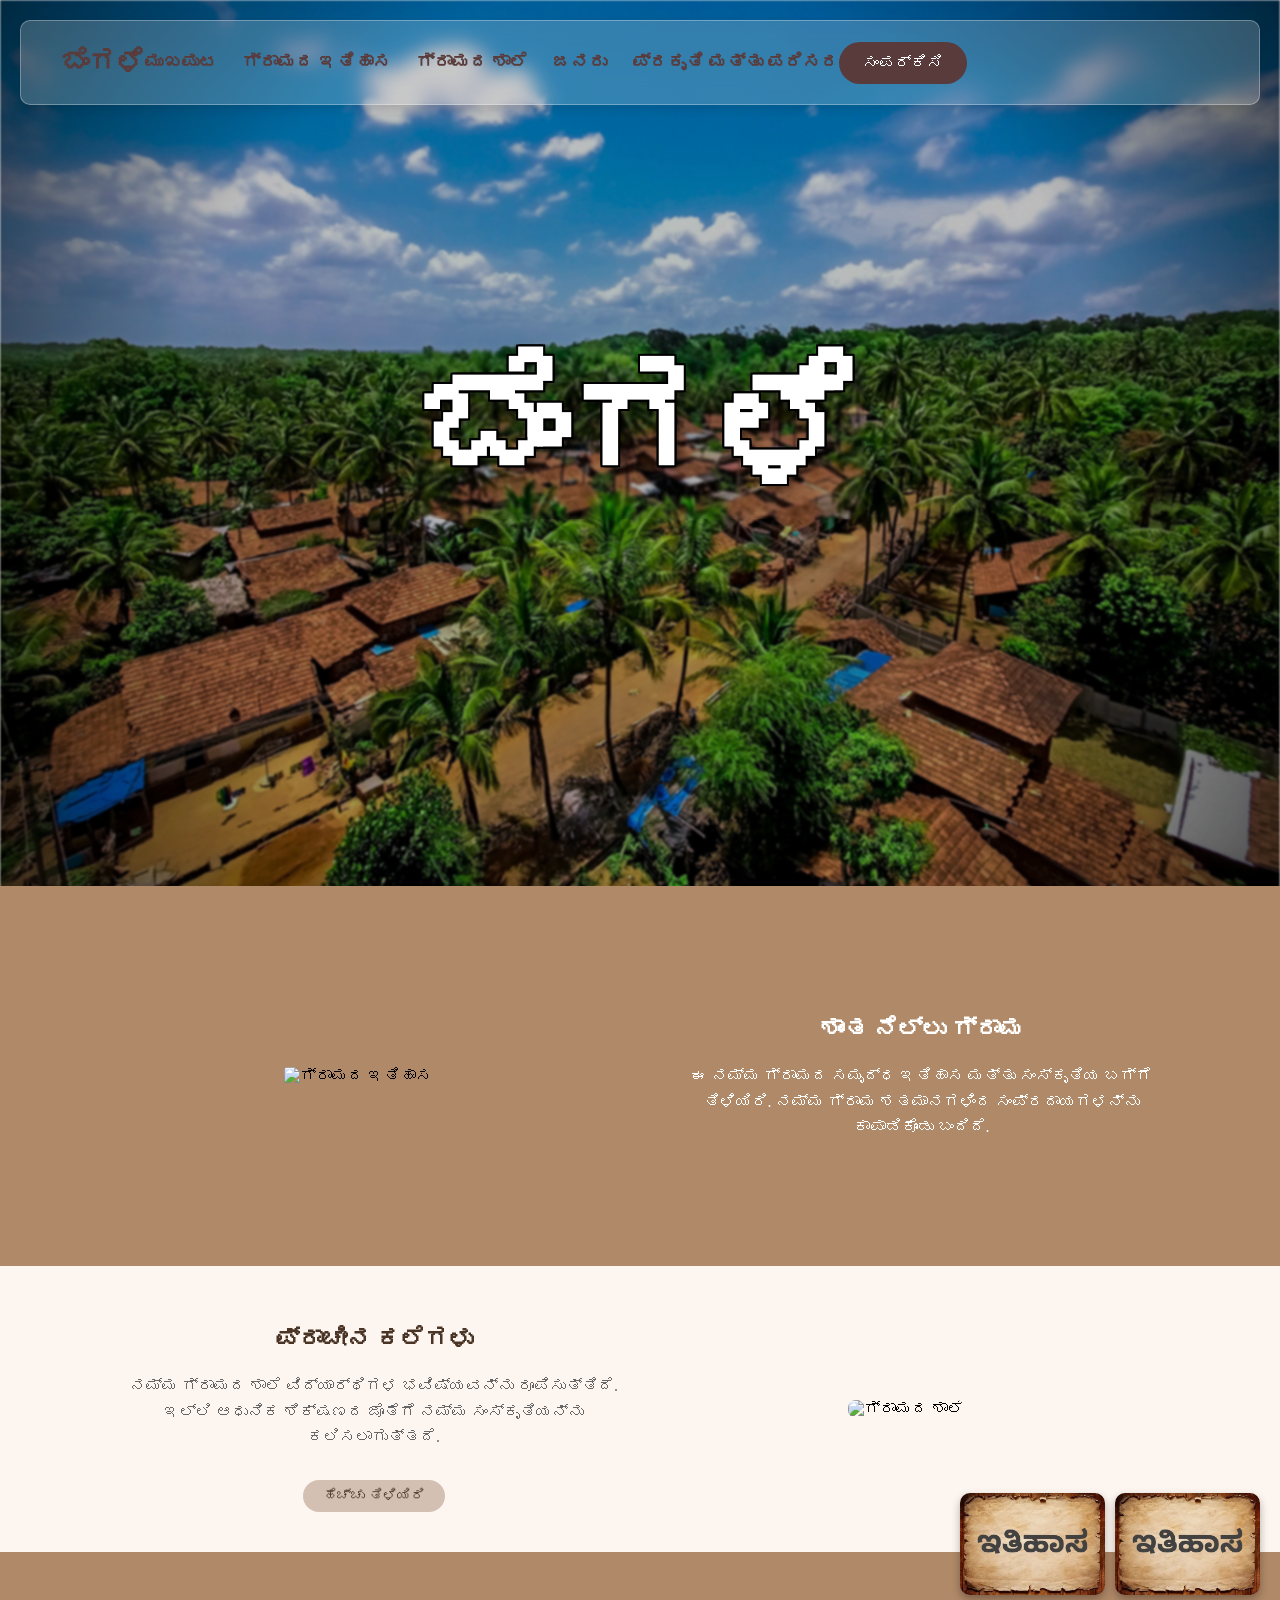
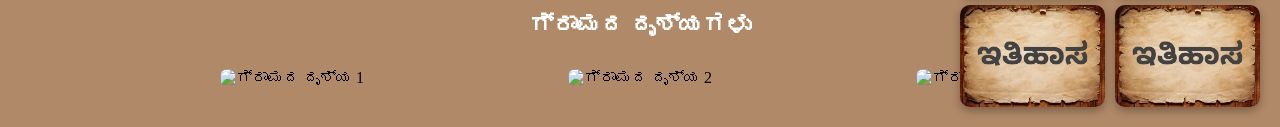
==== commit 4e65d698: "Update index.html" ====
--- a/Bengle/index.html
+++ b/Bengle/index.html
@@ -36,20 +36,23 @@
         }
 
         .navbar {
-            display: flex;
-            justify-content: space-between;
-            align-items: center;
-             backdrop-filter: blur(20px);
-            -webkit-backdrop-filter: blur(10px);
-              backdrop-filter: blur(10px);
-            padding: 15px 40px;
-            box-shadow: 0px 4px 10px rgba(0, 0, 0, 0.1);
-            border: 1px solid rgba(255,255,255,0.3);
-            border-radius:10px;
-            margin: 20px;
-            position:fixed;
-            background:rgba(255,255,255,0.2);
-            z-index:1;
+            display: flex
+;
+  box-sizing: border-box;
+  -webkit-backdrop-filter: blur(10px);
+  backdrop-filter: blur(10px);
+  padding: 15px 40px;
+  box-shadow: 0px 4px 10px rgba(0, 0, 0, 0.1);
+  border: 1px solid rgba(255, 255, 255, 0.3);
+  border-radius: 10px;
+  margin: 20px;
+  position: fixed;
+  right: 0;
+  left: 0;
+  background: rgba(255, 255, 255, 0.2);
+  z-index: 1;
+  align-items: center;
+  justify-content: space-around;
         }
 
         .logo {
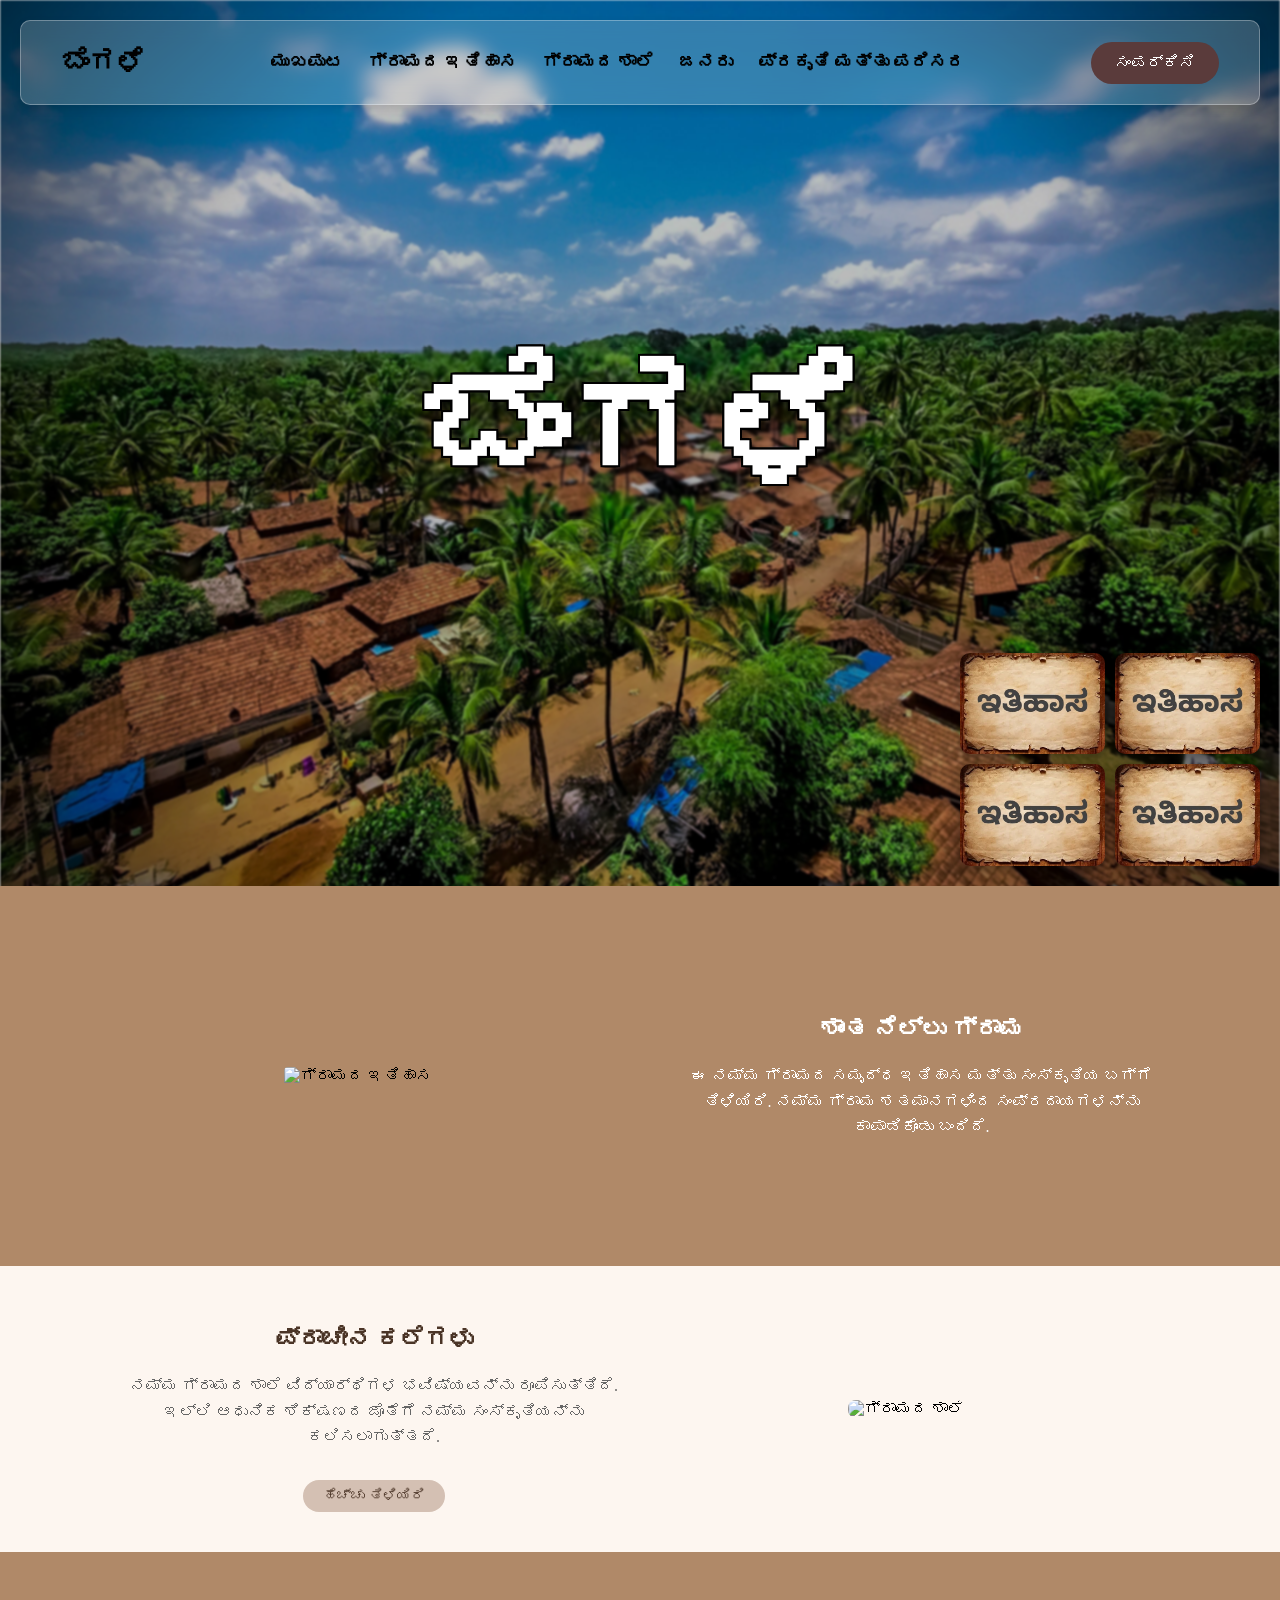
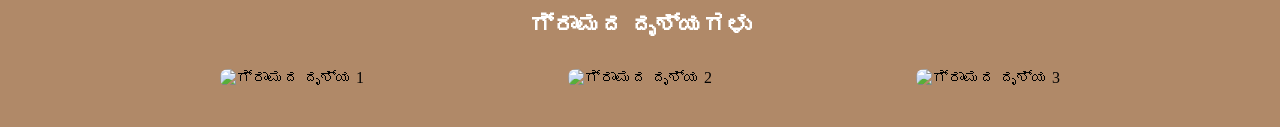
==== commit 514024a0: "Update index.html" ====
--- a/Bengle/index.html
+++ b/Bengle/index.html
@@ -36,29 +36,28 @@
         }
 
         .navbar {
-            display: flex
-;
-  box-sizing: border-box;
-  -webkit-backdrop-filter: blur(10px);
-  backdrop-filter: blur(10px);
-  padding: 15px 40px;
-  box-shadow: 0px 4px 10px rgba(0, 0, 0, 0.1);
-  border: 1px solid rgba(255, 255, 255, 0.3);
-  border-radius: 10px;
-  margin: 20px;
-  position: fixed;
-  right: 0;
-  left: 0;
-  background: rgba(255, 255, 255, 0.2);
-  z-index: 1;
-  align-items: center;
-  justify-content: space-around;
-        }
+            display: flex;
+            box-sizing: border-box;
+            -webkit-backdrop-filter: blur(10px);
+            backdrop-filter: blur(10px);
+            padding: 15px 40px;
+            box-shadow: 0px 4px 10px rgba(0, 0, 0, 0.1);
+            border: 1px solid rgba(255, 255, 255, 0.3);
+            border-radius: 10px;
+            margin: 20px;
+            position: fixed;
+            right: 0;
+            left: 0;
+            background: rgba(255, 255, 255, 0.2);
+            z-index: 1;
+            align-items: center;
+            justify-content: space-between;
+          }
 
         .logo {
             font-size: 28px;
             font-weight: bold;
-            color: #5a3b3b;
+            color: black;
         }
 
         .nav-links {
@@ -74,7 +73,7 @@
 
         .nav-links a {
             text-decoration: none;
-            color: #5a3b3b;
+            color: black;
             font-weight: bold;
             font-size: 18px;
         }
@@ -89,13 +88,14 @@
             font-size: 16px;
         }
 
-        .hero {
+        .hero { 
             display: flex;
-            justify-content: center; /* Center horizontally */
-            align-items: center; /* Center vertically */
-            height: 94vh;
-            padding: 20px;
-        }
+             justify-content: center;
+             align-items: center;
+             height: 94vh;
+             padding: 20px;
+             position: relative;
+           }
 
         .hero-text {
             font-size: 150px;
